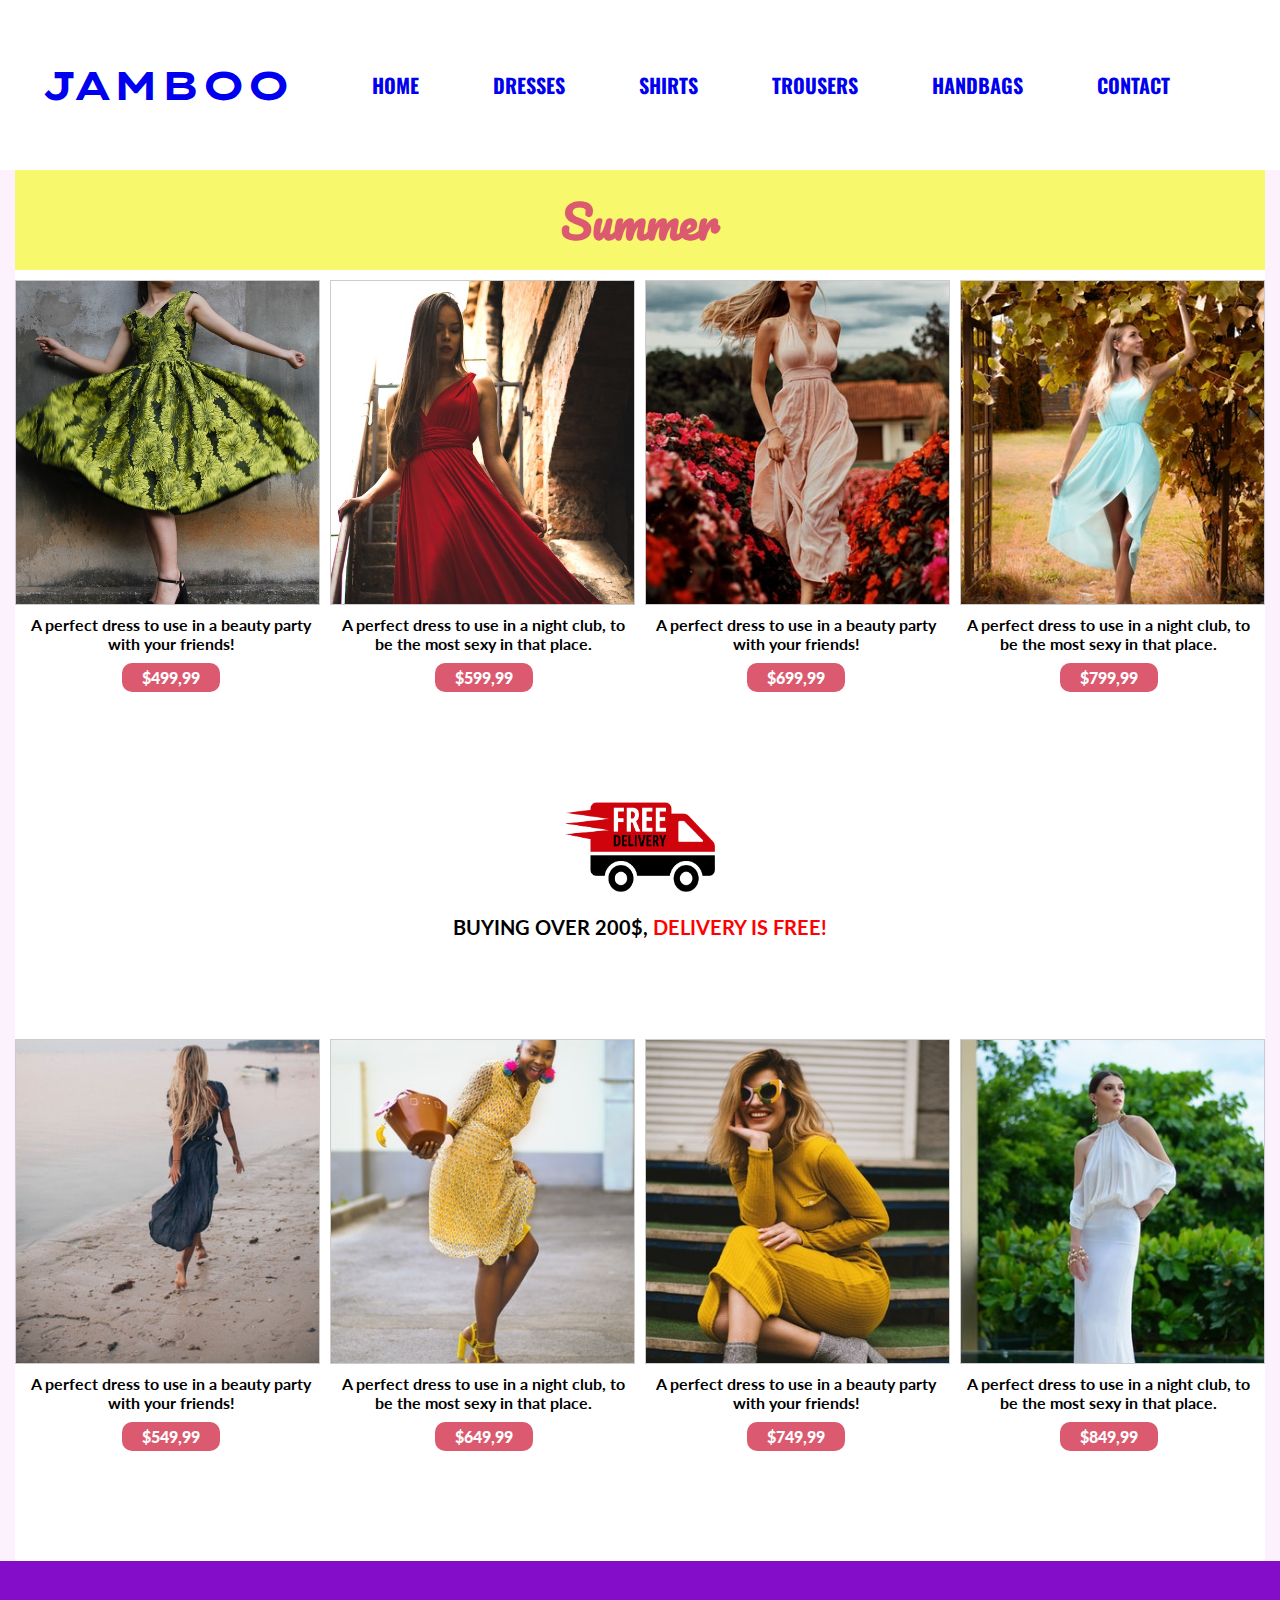
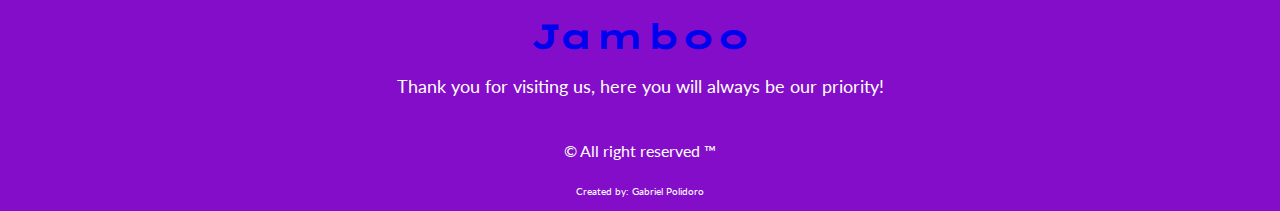
==== screens/dresses.html @ 3495a606 "Initial commit" ====
<!DOCTYPE html>
<html lang="pt-br">
<head>
    <meta charset="UTF-8">
    <meta http-equiv="X-UA-Compatible" content="IE=edge">
    <meta name="viewport" content="width=device-width, initial-scale=1.0">
    <link rel="stylesheet" href="../style/dresses.css">
    <link rel="shortcut icon" href="../images/favicon.png" type="image/x-icon">
    <title>Jamboo - Dresses</title>
</head>
<body>

    <!-- HEADER -->

    <header>
        <h1 class="logo">
            <a href="../index.html" rel="prev">Jamboo</a>
        </h1>

        <nav>
            <ul>
                <li>
                    <a href="../index.html" rel="prev">Home</a>
                </li>
                <li>
                    <a href="../screens/dresses.html">Dresses</a>
                </li>
                <li>
                    <a href="../screens/shirts.html" rel="next">Shirts</a>
                </li>
                <li>
                    <a href="../screens/trousers.html" rel="next">Trousers</a>
                </li>
                <li>
                    <a href="../screens/handbags.html" rel="next">HandBags</a>
                </li>
                <li>
                    <a href="../screens/contact.html" rel="next">Contact</a>
                </li>
            </ul>
        </nav>
    </header>

    <main class="container">

        <section class="season">
            <h2>Summer</h2>
        </section>


        <!-- DRESSES -->

        <section class="dresses">

            <aside class="dress-01">     
            </aside>
            
            <aside class="dress-02">
            </aside>

            <aside class="dress-03">
            </aside>

            <aside class="dress-04">
            </aside>

        </section>

        <section class="prices">

            <div class="price-01">
                <p>A perfect dress to use in a beauty party with your friends!</p>
                <p class="price-btn">$499,99</p>
            </div>

            <div class="price-02">
                <p>A perfect dress to use in a night club, to be the most sexy in that place.</p>
                <p class="price-btn">$599,99</p>
            </div>

            <div class="price-03">
                <p>A perfect dress to use in a beauty party with your friends!</p>
                <p class="price-btn">$699,99</p>
            </div>

            <div class="price-04">
                <p>A perfect dress to use in a night club, to be the most sexy in that place.</p>
                <p class="price-btn">$799,99</p>
            </div>

        </section>

        <section class="info">

            <div class="free-shipping">
                <img src="../images/free-delivery.png" alt="free delivery image">
            </div>

            <p>Buying over 200$, <span>delivery is free!</span></p>

        </section>


        <!-- DRESSES - 02 -->

        <section class="dresses">

            <aside class="dress-05">     
            </aside>
            
            <aside class="dress-06">
            </aside>

            <aside class="dress-07">
            </aside>

            <aside class="dress-08">
            </aside>

        </section>

        <section class="prices">

            <div class="price-01">
                <p>A perfect dress to use in a beauty party with your friends!</p>
                <p class="price-btn">$549,99</p>
            </div>

            <div class="price-02">
                <p>A perfect dress to use in a night club, to be the most sexy in that place.</p>
                <p class="price-btn">$649,99</p>
            </div>

            <div class="price-03">
                <p>A perfect dress to use in a beauty party with your friends!</p>
                <p class="price-btn">$749,99</p>
            </div>

            <div class="price-04">
                <p>A perfect dress to use in a night club, to be the most sexy in that place.</p>
                <p class="price-btn">$849,99</p>
            </div>

        </section>
    </main>


    <footer>

        <section class="footer-01">
            <h2 class="logo-bottom">
                <a href="../screens/dresses.html">Jamboo</a>
            </h2>

            <p>Thank you for visiting us, here you will always be our priority!</p>
        </section>

        <section class="footer-02">
            <p>&#xA9 All right reserved &#x2122</p>
            <p class="me">Created by: Gabriel Polidoro</p>
        </section>

    </footer>
</body>
</html>
---- style/dresses.css ----
@import url('https://fonts.googleapis.com/css2?family=Lexend+Zetta:wght@700&display=swap');
@import url('https://fonts.googleapis.com/css2?family=Oswald:wght@600&display=swap');
@import url('https://fonts.googleapis.com/css2?family=Lato:wght@300;400&display=swap');
@import url('https://fonts.googleapis.com/css2?family=Pacifico&display=swap');

*{
    box-sizing: border-box;
    padding: 0;
    margin: 0;
}

body{
    background-color: rgb(252, 241, 252);
    font-family: 'Lato', sans-serif;
}

.container{
    max-width: 1250px;
    margin: 0 auto;
    background-color: #fff;
}


/***** HEADER *****/

header{
    background-color: #fff;
    display: flex;
    justify-content: space-between;
    align-items: center;
    padding: 60px 40px;
}

header h1{ 
    color: rgb(132, 13, 201);
    text-transform: uppercase;
    font-size: 40px;
    font-family: 'Lexend Zetta', sans-serif;
}

ul{
    list-style: none;
}

li{
    display: inline-block;
    color: rgb(132, 13, 201);
    text-transform: uppercase;
    font-weight: bold;
    margin-right: 70px;
    font-size: 20px;
    font-family: 'Oswald', sans-serif;
}

a{
    text-decoration: none;
}

a:hover{
    opacity: 0.5;
}


/***** SECTION - SEASON *****/

.season{
    display: flex;
    align-items: center;
    justify-content: center;
    height: 100px;
    font-family: 'Pacifico', cursive;
    font-size: 30px;
    background-color: rgb(248, 248, 108);
    color: rgb(219, 90, 111);
    margin-bottom: 10px;
    
}


/***** SECTION - DRESSES *****/

.dresses{
    display: flex;
    justify-content: center;
    align-items: center;
    gap: 10px;

}

.dress-01{
    flex: 1;
    background-image: url('../images/vest-peq01.jpg');
    background-position: center;
    background-size: cover;
    background-repeat: no-repeat;
    height: 325px;
    max-width: 325px;
    border: 1px solid #ccc;
}

.dress-01:hover{
    flex: 1;
    background-image: url('../images/vest-peq01.jpg');
    background-position: cover;
    background-repeat: no-repeat;
    height: 350px;
    max-width: 325px;
    transition: 0.9s;
    
}

.dress-02{
    flex: 1;
    background-image: url('../images/vest-peq02.jpg');
    background-position: center;
    background-size: cover;
    background-repeat: no-repeat;
    height: 325px;
    max-width: 325px;
    border: 1px solid #ccc;
}

.dress-02:hover{
    flex: 1;
    background-image: url('../images/vest-peq02.jpg');
    background-position: cover;
    background-repeat: no-repeat;
    height: 350px;
    max-width: 325px;
    transition: 0.9s;
}

.dress-03{
    flex: 1;
    background-image: url('../images/vest-peq03.jpg');
    background-position: center;
    background-size: cover;
    background-repeat: no-repeat;
    height: 325px;
    max-width: 325px;
    border: 1px solid #ccc;
}

.dress-03:hover{
    flex: 1;
    background-image: url('../images/vest-peq03.jpg');
    background-position: cover;
    background-repeat: no-repeat;
    height: 350px;
    max-width: 325px;
    transition: 0.9s;
    
}

.dress-04{
    flex: 1;
    background-image: url('../images/vest-peq04.jpg');
    background-position: center;
    background-size: cover;
    background-repeat: no-repeat;
    height: 325px;
    max-width: 325px;
    border: 1px solid #ccc;
}

.dress-04:hover{
    flex: 1;
    background-image: url('../images/vest-peq04.jpg');
    background-position: cover;
    background-repeat: no-repeat;
    height: 350px;
    max-width: 325px;
    transition: 0.9s;
    
}

/***** SECTION - PRICES *****/

.prices{
    display: flex;
    justify-content: space-around;
    padding-top: 10px;
    font-weight: bold;
    padding-bottom: 100px;
}

.price-01{
    text-align: center;
}

.price-02{
    text-align: center;
}

.price-03{
    text-align: center;
}

.price-04{
    text-align: center;
}

.prices p{
    text-align: center;
    max-width: 300px;
}

.price-btn{
    display: inline-block;
    background-color: rgb(219, 90, 111);
    border-radius: 10px;
    padding: 5px 20px;
    color: #fff;
    margin: 10px;
    font-weight: bolder;
}


/***** SECTION - INFO *****/

.info{
    display: flex;
    flex-direction: column;
    align-items: center;
    justify-content: center;
    gap: 20px;
    padding-bottom: 100px;
}

.info p{
    font-weight: bold;
    text-align: center;
    font-size: 20px;
    text-transform: uppercase;
}

span{
    color: red;
}

.free-shipping img{ 
    width: 150px;
    height: 90px;
}


/***** SECTION - DRESSES - 02 *****/

.dress-05{
    flex: 1;
    background-image: url('../images/vest-peq05.jpg');
    background-position: center;
    background-size: cover;
    background-repeat: no-repeat;
    height: 325px;
    max-width: 325px;
    border: 1px solid #ccc;
}

.dress-05:hover{
    flex: 1;
    background-image: url('../images/vest-peq05.jpg');
    background-position: cover;
    background-repeat: no-repeat;
    height: 350px;
    max-width: 325px;
    transition: 0.9s;
    
}

.dress-06{
    flex: 1;
    background-image: url('../images/vest-peq06.jpg');
    background-position: center;
    background-size: cover;
    background-repeat: no-repeat;
    height: 325px;
    max-width: 325px;
    border: 1px solid #ccc;
}

.dress-06:hover{
    flex: 1;
    background-image: url('../images/vest-peq06.jpg');
    background-position: cover;
    background-repeat: no-repeat;
    height: 350px;
    max-width: 325px;
    transition: 0.9s;
}

.dress-07{
    flex: 1;
    background-image: url('../images/vest-peq07.jpg');
    background-position: center;
    background-size: cover;
    background-repeat: no-repeat;
    height: 325px;
    max-width: 325px;
    border: 1px solid #ccc;
}

.dress-07:hover{
    flex: 1;
    background-image: url('../images/vest-peq07.jpg');
    background-position: cover;
    background-repeat: no-repeat;
    height: 350px;
    max-width: 325px;
    transition: 0.9s;
    
}

.dress-08{
    flex: 1;
    background-image: url('../images/vest-peq08.jpg');
    background-position: center;
    background-size: cover;
    background-repeat: no-repeat;
    height: 325px;
    max-width: 325px;
    border: 1px solid #ccc;
}

.dress-08:hover{
    flex: 1;
    background-image: url('../images/vest-peq08.jpg');
    background-position: cover;
    background-repeat: no-repeat;
    height: 350px;
    max-width: 325px;
    transition: 0.9s;
    
}




/***** FOOTER *****/

footer{
    display: flex;
    flex-direction: column;
    align-items: center;
    padding-top: 50px;
    background-color:  rgb(132, 13, 201);
    color: #fff;
    height: 250px;
}

.footer-01{
    text-align: center;
    line-height: 50px;
}

.logo-bottom{
    font-family: 'Lexend Zetta', sans-serif;
    font-size: 35px;
}

.logo-bottom a:visited{
    font-family: 'Lexend Zetta', sans-serif;
    font-size: 35px;
    color: #fff;
}

.footer-01 p{
    font-size: 18px;
}

.footer-02{
    text-align: center;
    line-height: 40px;
    padding-top: 20px;
}

.me{
    font-size: 10px;
}
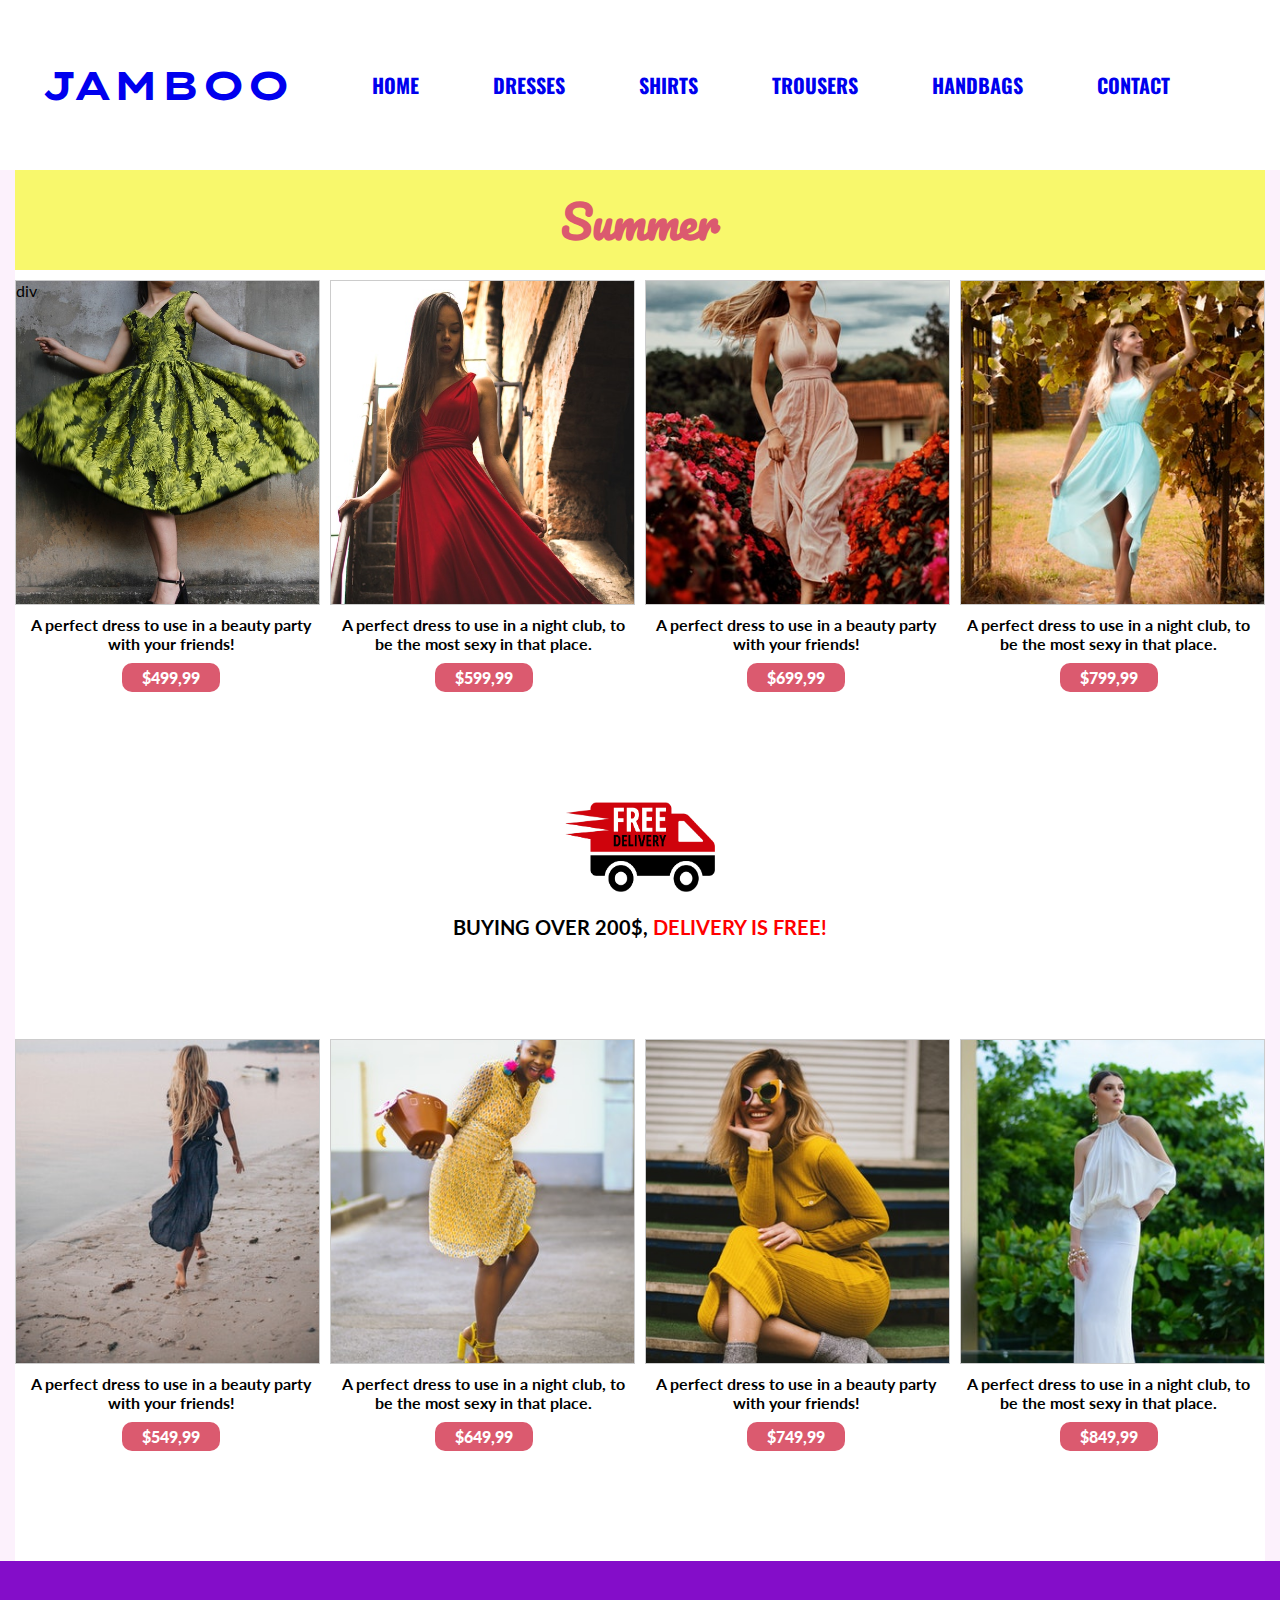
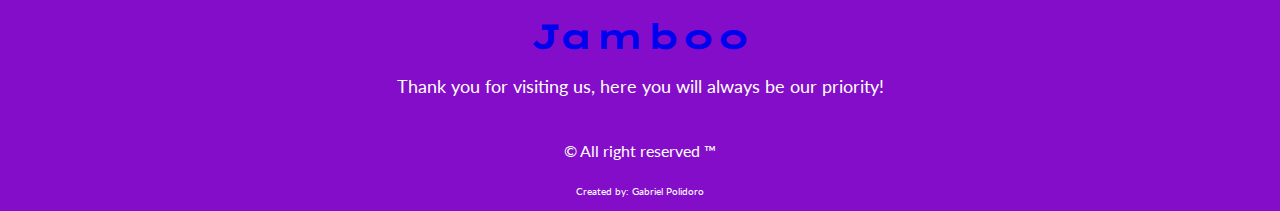
==== commit 6ddffc45: "changing divs" ====
--- a/screens/dresses.html
+++ b/screens/dresses.html
@@ -52,17 +52,17 @@
 
         <section class="dresses">
 
-            <aside class="dress-01">     
-            </aside>
+            <div class="dress-01">     div
+            </div>
             
-            <aside class="dress-02">
-            </aside>
+            <div class="dress-02">
+            </div>
 
-            <aside class="dress-03">
-            </aside>
+            <div class="dress-03">
+            </div>
 
-            <aside class="dress-04">
-            </aside>
+            <div class="dress-04">
+            </div>
 
         </section>
 
@@ -105,17 +105,17 @@
 
         <section class="dresses">
 
-            <aside class="dress-05">     
-            </aside>
+            <div class="dress-05">     
+            </div>
             
-            <aside class="dress-06">
-            </aside>
+            <div class="dress-06">
+            </div>
 
-            <aside class="dress-07">
-            </aside>
+            <div class="dress-07">
+            </div>
 
-            <aside class="dress-08">
-            </aside>
+            <div class="dress-08">
+            </div>
 
         </section>
 
